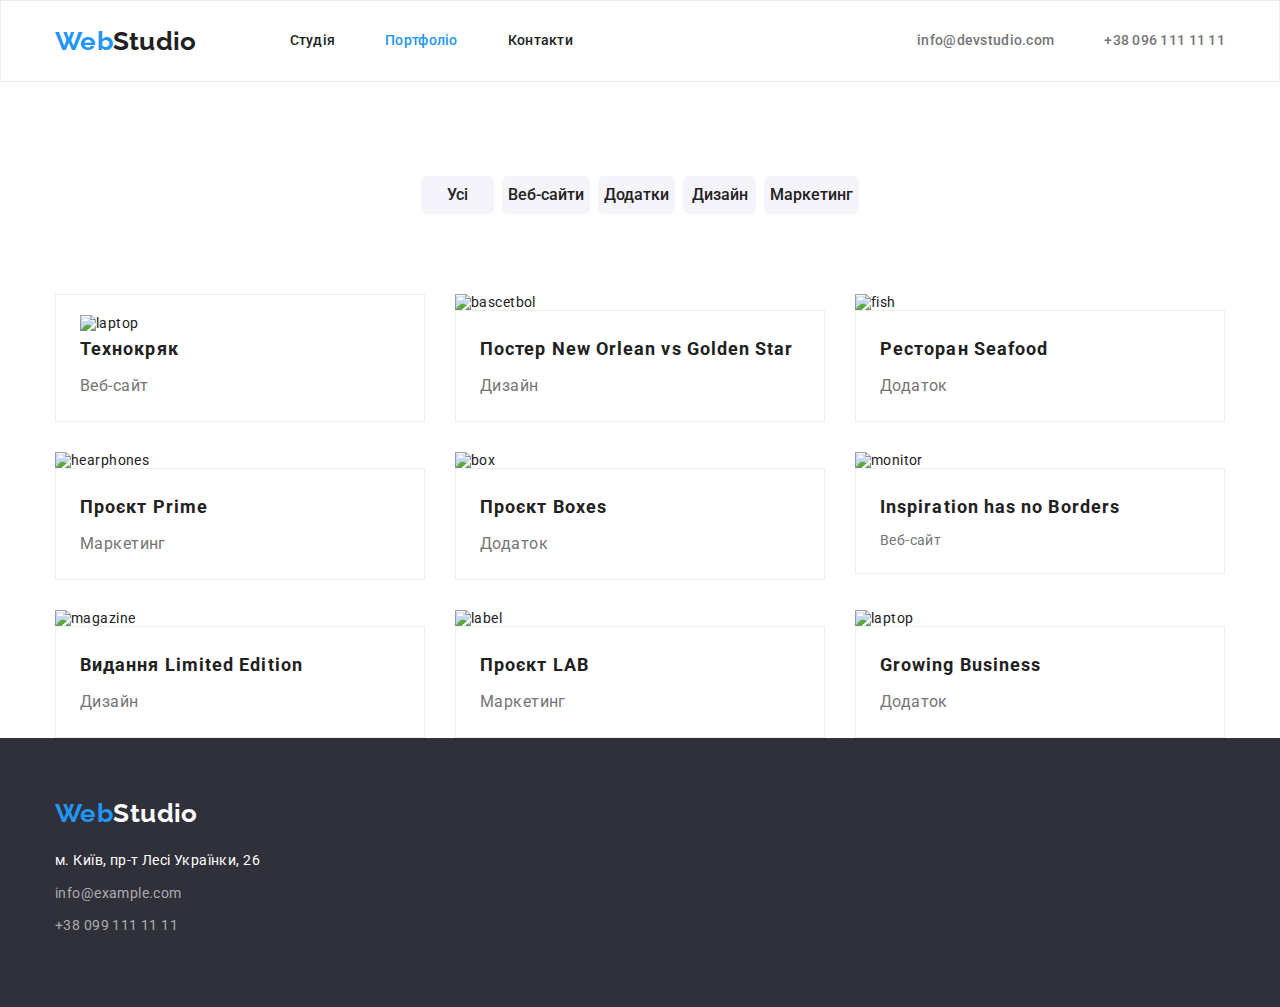
==== portfolio.html @ fbed0805 "fix portfolio, with 1 error" ====
<!DOCTYPE html>
<html lang="uk">
<head>
    <meta charset="UTF-8">
    <meta http-equiv="X-UA-Compatible" content="IE=edge">
    <meta name="viewport" content="width=device-width, initial-scale=1.0">
    <title>Студія</title>
    <link rel="preconnect" href="https://fonts.googleapis.com">
    <link rel="preconnect" href="https://fonts.gstatic.com" crossorigin>
    <link href="https://fonts.googleapis.com/css2?family=Raleway:wght@700&family=Roboto:wght@400;500;700;900&display=swap" rel="stylesheet">
    <link rel="stylesheet" href="https://cdnjs.cloudflare.com/ajax/libs/modern-normalize/1.1.0/modern-normalize.min.css">
    <link rel="stylesheet" href="./CSS/style.css">
</head>
<body>
    <!-- Шапка -->
    <header class="header"> 
        <div class="container flex">
            <nav class="nav flex">
                <!-- Логотип -->
                <a class="logo" href="./"><span class="accent">Web</span>Studio</a>
                <!-- Навігація -->
                <ul class="nav-link hidenmark hover">
                    <li class="nav-item"><a href="./index.html" class="link">Студія</a></li>
                    <li class="nav-item"><a href="./portfolio.html" class="link current">Портфоліо</a></li>
                    <li class="nav-item"><a href="порожньо" class="link">Контакти</a></li>
                </ul>
            </nav>
            <!-- Mail, Tel. -->
            <ul class="contact-link hidenmark hover">
                <li class="contact-item"><a href="mailto:info@devstudio.com" class="link">info@devstudio.com</a></li>
                <li class="contact-item"><a href="tel:+380961111111" class="link">+38 096 111 11 11</a></li>
            </ul>
        </div>
    </header>

   <!-- Основний контент -->
   <main class="main-portfolio">
        <section class="container">
            <h1 class="hiden-titles">Portfolio</h1>
            <ul class="hidenmark select-button">
                <li>
                    <button class="button pri" type="button">Усі</button>
                </li>
                <li>
                    <button class="button pri" type="button">Веб-сайти</button>
                </li>
                <li>
                    <button class="button pri" type="button">Додатки</button>
                </li>
                <li>
                    <button class="button pri" type="button">Дизайн</button>
                </li>
                <li>
                    <button class="button pri" type="button">Маркетинг</button>
                </li>
            </ul>
            <ul class="our-works hidenmark">
                <li class="works-item">
                    
                    <div class="our-works-css">
                        <img src="./images/Portfoloi1.jpg" alt="laptop" width="370" height="294">
                        <h2 class="portfolio-title">Технокряк</h2>
                        <p class="text portfolio">Веб-сайт</p>
                    </div> 
                </li>
                <li class="works-item">
                    <img src="./images/Portfoloi2.jpg" alt="bascetbol"  width="370" height="294">
                    <div class="our-works-css">
                        <h2 class="portfolio-title">Постер New Orlean vs Golden Star</h2>
                        <p class="text portfolio">Дизайн</p>
                    </div> 
                </li>
                <li class="works-item">
                    <img src="./images/Portfoloi3.jpg" alt="fish"  width="370" height="294">
                    <div class="our-works-css">
                        <h2 class="portfolio-title">Ресторан Seafood</h2>
                        <p class="text portfolio">Додаток</p>
                    </div> 
                </li>
                <li class="works-item">
                    <img src="./images/Portfoloi4.jpg" alt="hearphones"  width="370" height="294">
                    <div class="our-works-css">
                        <h2 class="portfolio-title">Проєкт Prime</h2>
                        <p class="text portfolio">Маркетинг</p>
                    </div> 
                </li>
                <li class="works-item">
                    <img src="./images/Portfoloi5.jpg" alt="box"  width="370" height="294">
                    <div class="our-works-css">
                        <h2 class="portfolio-title">Проєкт Boxes</h2>
                        <p class="text portfolio">Додаток</p>
                    </div> 
                </li>
                <li class="works-item">
                    <img src="./images/Portfoloi6.jpg" alt="monitor"  width="370" height="294">
                    <div class="our-works-css">
                        <h2 class="portfolio-title">Inspiration has no Borders</h2>
                        <p class="text">Веб-сайт</p>
                    </div> 
                </li>
                <li class="works-item">
                    <img src="./images/Portfoloi7.jpg" alt="magazine"  width="370" height="294">
                    <div class="our-works-css">
                        <h2 class="portfolio-title">Видання Limited Edition</h2>
                        <p class="text portfolio">Дизайн</p>
                    </div> 
                </li>
                <li class="works-item">
                    <img src="./images/Portfoloi8.jpg" alt="label"  width="370" height="294">
                    <div class="our-works-css">
                        <h2 class="portfolio-title">Проєкт LAB</h2>
                        <p class="text portfolio">Маркетинг</p>
                    </div> 
                </li>
                <li class="works-item">
                    <img src="./images/Portfoloi9.jpg" alt="laptop"  width="370" height="294">
                    <div class="our-works-css">
                        <h2 class="portfolio-title">Growing Business</h2>
                        <p class="text portfolio">Додаток</p>
                    </div> 
                </li>
            </ul>

        </section>
   </main>

   <!-- Підвал -->
    <footer class="footer">
        <div class="container">
            <!-- Логотип -->
            <a class="logo" href="./"><span class="accent">Web</span>Studio</a>
            <!-- Контакти -->
            <address>
                <ul class="hidenmark contactus hover">
                    <li class="contactus-item"><a href="https://www.google.com.ua/maps/place/%D0%B1%D1%83%D0%BB%D1%8C%D0%B2%D0%B0%D1%80+%D0%9B%D0%B5%D1%81%D1%96+%D0%A3%D0%BA%D1%80%D0%B0%D1%97%D0%BD%D0%BA%D0%B8,+26,+%D0%9A%D0%B8%D1%97%D0%B2,+02000/@50.4267641,30.5365434,17z/data=!4m12!1m6!3m5!1s0x40d4c9352844eb2b:0x50bd53498a7bb884!2z0KDQtdCz0ZbQvtC90LDQu9GM0L3QuNC5INGB0LXRgNCy0ZbRgdC90LjQuSDRhtC10L3RgtGAINCc0JLQoSDQsiDQmtC40ZfQstGB0YzQutGW0Lkg0L7QsdC70LDRgdGC0ZY!8m2!3d50.4267607!4d30.5387374!3m4!1s0x40d4cf0e033ecbe9:0x57a4dffefec77da0!8m2!3d50.4265807!4d30.5383858?hl=uk" class="link inmap">м. Київ, пр-т Лесі Українки, 26</a></li>
                    <li class="contactus-item"><a href="mailto:info@example.com" class="link contacts">info@example.com</a></li>
                    <li class="contactus-item end"><a href="tel:+380991111111" class="link contacts">+38 099 111 11 11</a></li>
                </ul>
            </address>
        </div>
    </footer>
   
</body>
</html>

<!-- Порожньо = для заповнення -->
---- CSS/style.css ----
:root{
    --title-color: #212121;
    --text-color: #757575;
    --accent-color: #2196F3;
    --bcg-pri-color: #2F303A;
    --bcg-sec-color: #F5F4FA;
    --bcg-thr-color: #F5F5F5
    --button-color: #000000;
    --main-wight-color: #ffffff;
    --spec-link-color: rgba(255, 255, 255, 0.6);

    --single-padding : 94px;
}




/* main styles */
body {
    color:  var(--title-color);
    background-color: var(--main-wight-color);
    font-family: 'Roboto', sans-serif ;
    font-size: 14px;
    letter-spacing: 0.03em;
    text-align: center;
}
.container {
    width: 1200px;
    padding: 0px 15px;
    margin-left: auto;
    margin-right: auto;
    /* margin-top: 0px;
    margin-bottom: 0px;     */
}
.flex {
    display: inline-flex;
    align-items: center;
}
.box:not(:last-child) {
    margin-top: 0px;
    margin-bottom: var(--single-padding);  
}
/* скинути крайні відступи */
/* body .end {
    margin-bottom: 0px;
    margin-right: 0px;
}
body .begin {
    margin-top: 0px;
    margin-left: 0px;
} */

/* special main setting */
/* прибрати крапки з li та відступи ul */
.hidenmark{
    list-style: none;

    padding: 0px;
    margin: 0px;
}
/* !Сховати hiden-titles  */
.hiden-titles {
    position: absolute;
    width: 1px;
    height: 1px;
    margin: -1px;
    border: 0;
    padding: 0;
    white-space: nowrap;
    clip-path: inset(100%);
    clip: rect(0 0 0 0);
    overflow: hidden;
  }
/* !!!!!Переробити */
[class*="title"] {
    margin-bottom: 0px;
    margin-top: 0px;
}

/* .main-home .end-block {
    margin-bottom: 0px;
}
.main-home .start-block {
    margin-top: 0px;
} */
/* !!!!!!Переробити */

/* кнопки */
.button {
    color: var(--title-color);
    background-color: var(--bcg-sec-color);
    font-family: 'Roboto', sans-serif ;
    font-weight: 700;
    font-size: 16px;
    line-height: 1.87;
    text-align: center;
    
    cursor: pointer;
    display: inline-block;
    border: none;
    border-radius: 6px;
    min-height: 38px;
    min-width: 73px;
    
}
.button.pri:hover, .button.pri:focus {
    color: var(--main-wight-color);
    background-color: var(--accent-color);
}
.button.sec {
    color: var(--main-wight-color);
    background-color: var(--accent-color);
    letter-spacing: 0.06em;
    min-width: 216px;
    min-height: 50px;
    
}


/* header */
.header {
    border: 1px solid #ECECEC ;
    }
/* logo */
.logo {
    color: var(--button-color);
    text-decoration: none;
    font-family: 'raleway', sans-serif;
    font-weight: 700;
    font-size: 26px;
    line-height: 1.19;
}
.accent {
    color: var(--accent-color)
}
.header {
    /* колір ок */
    font-weight: 500;
    font-size: 14px;
    line-height: 1.14;
    letter-spacing: 0.02em;
}
header .link {  
    color: var(--title-color);
    text-decoration: none;

    display: block;
    padding-top: 32px;
    padding-bottom: 32px;
}
.nav-link {
    display: flex;
    margin-left: 93px;
}
.nav-item + .nav-item {
    margin-left: 50px;
    /* можна замінити на li */
}
.contact-link {
    display: flex;
    margin-left: auto;
}
.contact-link .link {
    color: var(--text-color);
}
.contact-item + .contact-item {
    margin-left: 50px;
    /* можна замінити на li */
}
/* ефект наведення */
.hover .link:hover,  .hover .link:focus {
    color: var(--accent-color);
}
.hover .link.current {
    color: var(--accent-color);
}


/* hero */
.hero {
    background-color: var(--bcg-pri-color);
    letter-spacing: 0.06em;
    text-transform: uppercase;
    padding-top: 200px;
    padding-bottom: 200px;
    
}
.hero-title {
    color: var(--main-wight-color);
    font-size: 44px;
    line-height: 1.36;

    width: 696px;
    margin-bottom: 30px;
    margin-left: auto;
    margin-right: auto;
}


/* preference */
.preference {
    text-align: left;
}
.preference-coloms {
    display: flex;
    justify-content: space-between;
}
.title {
    font-weight: 700;
    font-size: 14px;
    line-height: 1.14;
    text-transform: uppercase;
}
[class*="text"] {
    color: var(--text-color);
    line-height: 1.7;

    margin-top: 0px;
    margin-bottom: 0px;
}
.preference-text {
    margin-right: 30px;
}
.single {
    padding-top: var(--single-padding);
    padding-bottom: var(--single-padding);
}


/* activity */
.main-titles {
    font-weight: 700;
    font-size: 36px;
    line-height: 1.16;
}
.activity-images {
    display: flex;
    justify-content: space-between;
    margin-top: 50px;
}


/* team */
.ourteam {
    background-color: var(--bcg-sec-color);
}
.aboutus {
    background-color: var(--main-wight-color);

    display: flex;
    justify-content: space-between;
    margin-top: 50pt;
}
.team-title {
    font-weight: 500;
    font-size: 16px;
    line-height: 1.19;
}
.teem{
    font-size: 16px;
    line-height: 1.19;
    /* в парі з text */
}


/* footer */
footer {
    background-color: var(--bcg-pri-color);
    text-align: left;
    
    padding: 60px 0px;
}
address .link {
    color: var(--main-wight-color);
    font-style: normal;
    text-decoration: none;
    line-height: 1.7;
} 
.link.contacts {
    color: var(--spec-link-color);
}
.footer .logo {
    color: var(--main-wight-color);

    display: block;
    margin-bottom: 20px;
}
.contactus-item {
    margin-bottom: 9px;
}


/* main-portfolio */
.select-button {
    display: flex;
    justify-content: center;
    column-gap: 8px;
    margin-top: 94px;
    margin-bottom: 50px;
}
.main-portfolio .button {
    font-weight: 500;
    font-size: 16px;
    line-height: 1.62;
}

.our-works {
    text-align: left;
    
    display: flex;
    flex-wrap: wrap;
}

.works-item {
    width: calc((100% - 2 * 30px) / 3);
    margin-top: 30px;
    margin-right: 30px;
    
}
.works-item:nth-child(3n) {
    margin-right: 0px;
}

.portfolio-title {
    font-size: 18px;
    line-height: 2;
    letter-spacing: 0.06em;

    margin-bottom: 4px;
}
.portfolio {
    font-size: 16px;
    line-height: 1.87;
}

/* fix by mentor*/
.our-works-css {
    padding: 20px 24px;
    border: 1px solid #EEEEEE;
    /* !!!зазор між фоткою і текстом? */
}

/* 1 перевірити марджини п і аш після виправлення
    2 перевірити марджини у лі
    3 переглянити 1 сторінку */
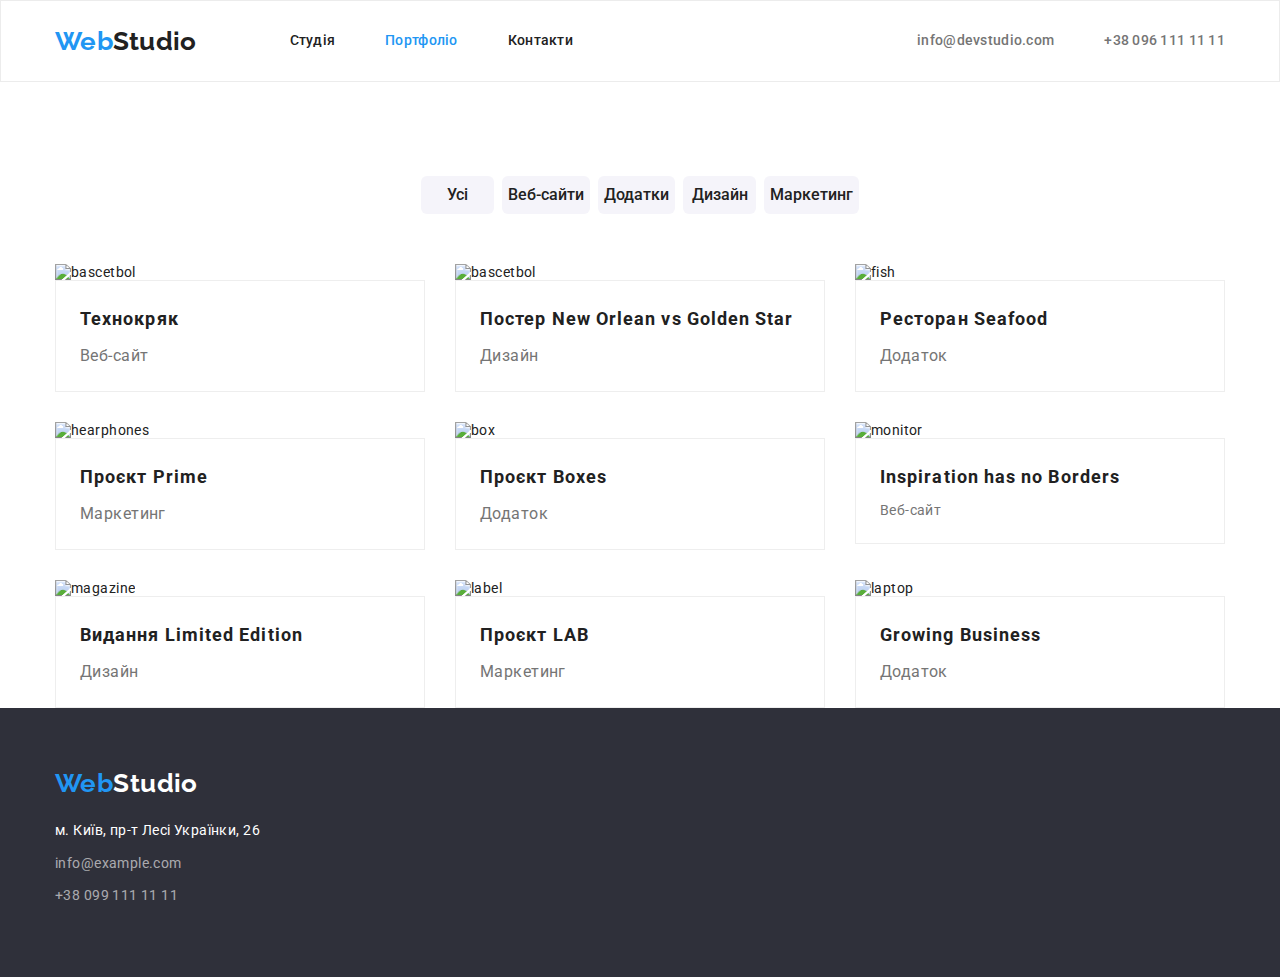
==== commit d577a6d4: "fix" ====
--- a/portfolio.html
+++ b/portfolio.html
@@ -56,9 +56,8 @@
             </ul>
             <ul class="our-works hidenmark">
                 <li class="works-item">
-                    
+                    <img src="./images/Portfoloi1.jpg" alt="bascetbol"  width="370" height="294">
                     <div class="our-works-css">
-                        <img src="./images/Portfoloi1.jpg" alt="laptop" width="370" height="294">
                         <h2 class="portfolio-title">Технокряк</h2>
                         <p class="text portfolio">Веб-сайт</p>
                     </div> 
--- a/CSS/style.css
+++ b/CSS/style.css
@@ -210,6 +210,7 @@
     font-size: 14px;
     line-height: 1.14;
     text-transform: uppercase;
+    margin-bottom: 10px;
 }
 [class*="text"] {
     color: var(--text-color);
@@ -310,17 +311,22 @@
     display: flex;
     flex-wrap: wrap;
 }
-
+/* Сітка */
 .works-item {
     width: calc((100% - 2 * 30px) / 3);
+}
+.works-item:not(:nth-child(3n)) {
+    margin-right: 30px;
+}
+.works-item:not(:nth-child(-n+3)) {
     margin-top: 30px;
-    margin-right: 30px;
-    
-}
-.works-item:nth-child(3n) {
-    margin-right: 0px;
-}
-
+}
+
+/* .portfolio-image {
+    display: block;
+    max-width: 100%;
+    height: auto;
+} */
 .portfolio-title {
     font-size: 18px;
     line-height: 2;
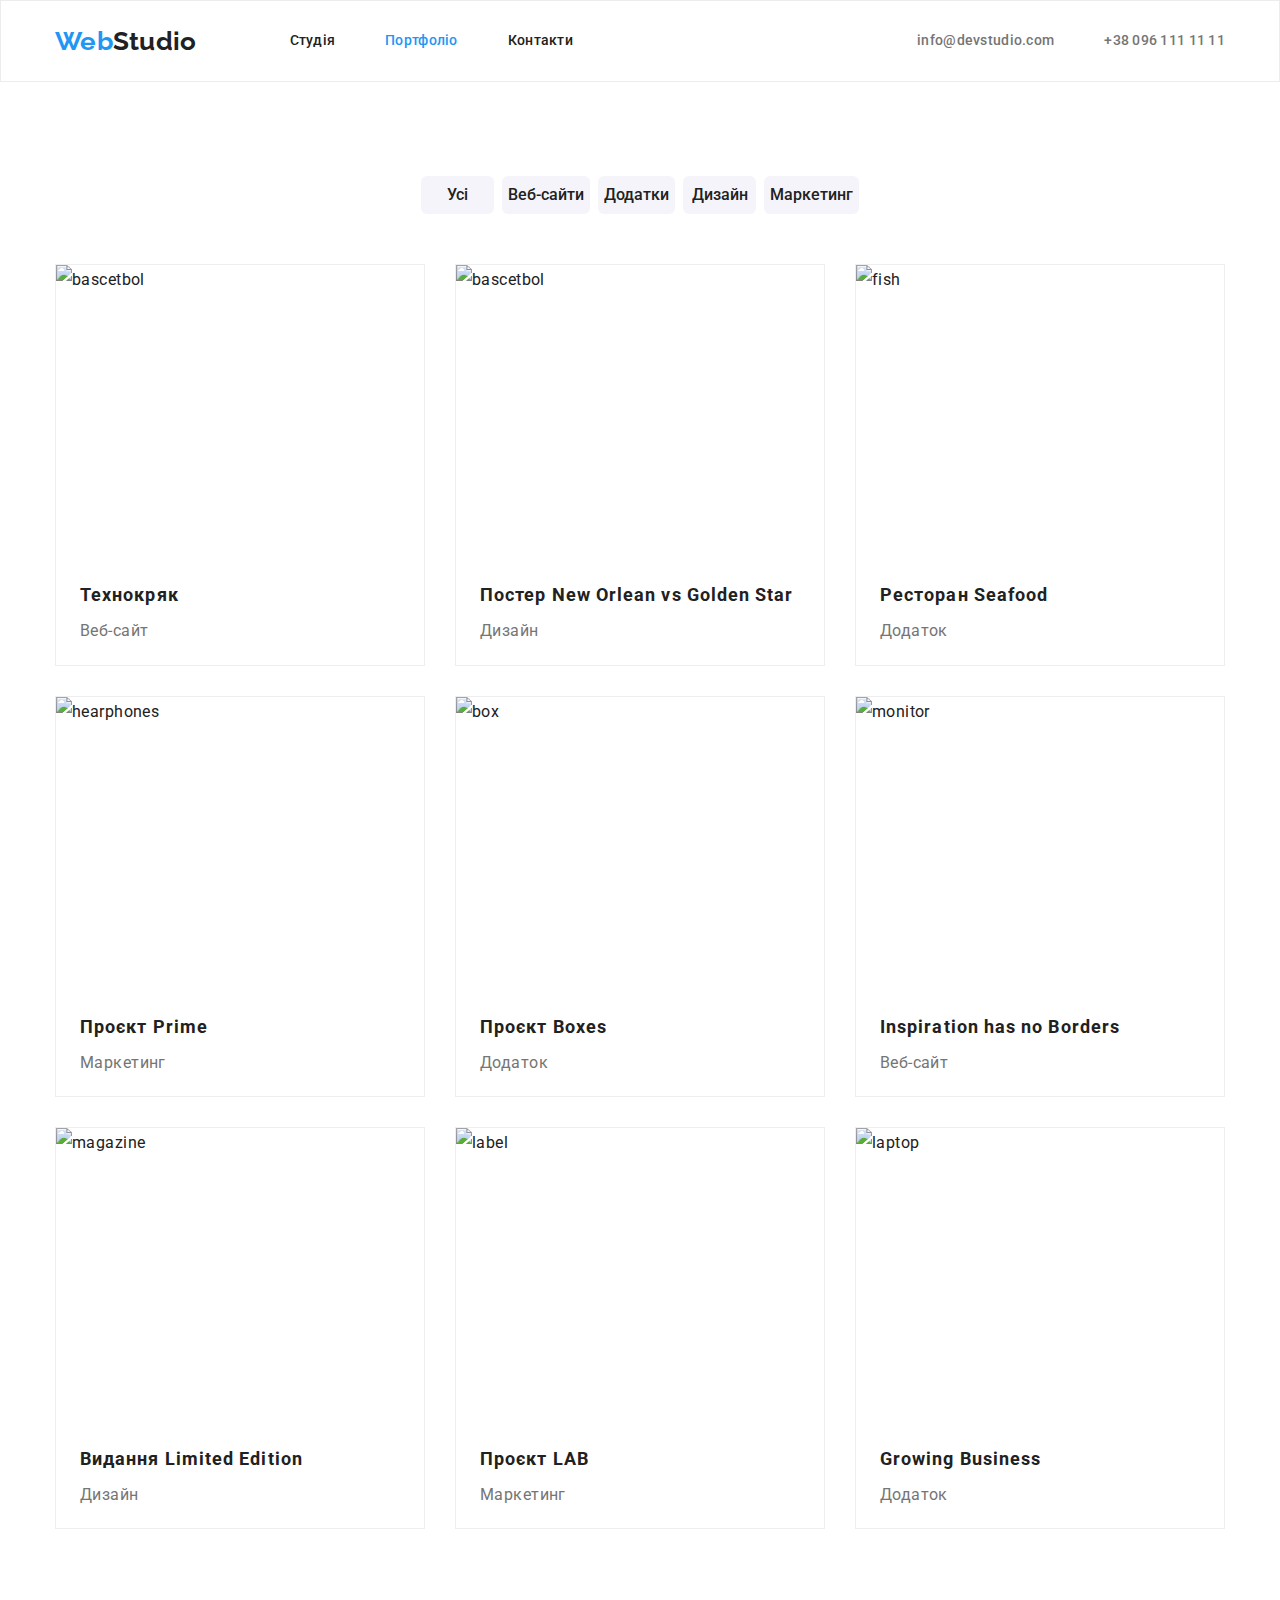
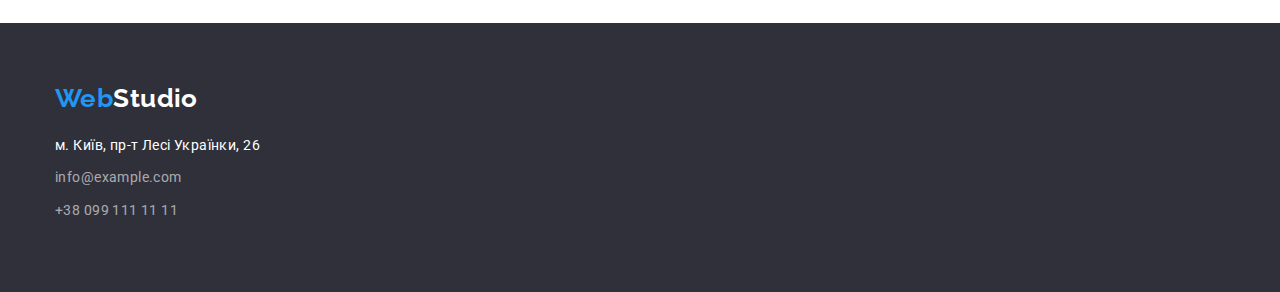
==== commit ff8693ff: "fix homework3" ====
--- a/portfolio.html
+++ b/portfolio.html
@@ -35,91 +35,92 @@
 
    <!-- Основний контент -->
    <main class="main-portfolio">
-        <section class="container">
-            <h1 class="hiden-titles">Portfolio</h1>
-            <ul class="hidenmark select-button">
-                <li>
-                    <button class="button pri" type="button">Усі</button>
-                </li>
-                <li>
-                    <button class="button pri" type="button">Веб-сайти</button>
-                </li>
-                <li>
-                    <button class="button pri" type="button">Додатки</button>
-                </li>
-                <li>
-                    <button class="button pri" type="button">Дизайн</button>
-                </li>
-                <li>
-                    <button class="button pri" type="button">Маркетинг</button>
-                </li>
-            </ul>
-            <ul class="our-works hidenmark">
-                <li class="works-item">
-                    <img src="./images/Portfoloi1.jpg" alt="bascetbol"  width="370" height="294">
-                    <div class="our-works-css">
-                        <h2 class="portfolio-title">Технокряк</h2>
-                        <p class="text portfolio">Веб-сайт</p>
-                    </div> 
-                </li>
-                <li class="works-item">
-                    <img src="./images/Portfoloi2.jpg" alt="bascetbol"  width="370" height="294">
-                    <div class="our-works-css">
-                        <h2 class="portfolio-title">Постер New Orlean vs Golden Star</h2>
-                        <p class="text portfolio">Дизайн</p>
-                    </div> 
-                </li>
-                <li class="works-item">
-                    <img src="./images/Portfoloi3.jpg" alt="fish"  width="370" height="294">
-                    <div class="our-works-css">
-                        <h2 class="portfolio-title">Ресторан Seafood</h2>
-                        <p class="text portfolio">Додаток</p>
-                    </div> 
-                </li>
-                <li class="works-item">
-                    <img src="./images/Portfoloi4.jpg" alt="hearphones"  width="370" height="294">
-                    <div class="our-works-css">
-                        <h2 class="portfolio-title">Проєкт Prime</h2>
-                        <p class="text portfolio">Маркетинг</p>
-                    </div> 
-                </li>
-                <li class="works-item">
-                    <img src="./images/Portfoloi5.jpg" alt="box"  width="370" height="294">
-                    <div class="our-works-css">
-                        <h2 class="portfolio-title">Проєкт Boxes</h2>
-                        <p class="text portfolio">Додаток</p>
-                    </div> 
-                </li>
-                <li class="works-item">
-                    <img src="./images/Portfoloi6.jpg" alt="monitor"  width="370" height="294">
-                    <div class="our-works-css">
-                        <h2 class="portfolio-title">Inspiration has no Borders</h2>
-                        <p class="text">Веб-сайт</p>
-                    </div> 
-                </li>
-                <li class="works-item">
-                    <img src="./images/Portfoloi7.jpg" alt="magazine"  width="370" height="294">
-                    <div class="our-works-css">
-                        <h2 class="portfolio-title">Видання Limited Edition</h2>
-                        <p class="text portfolio">Дизайн</p>
-                    </div> 
-                </li>
-                <li class="works-item">
-                    <img src="./images/Portfoloi8.jpg" alt="label"  width="370" height="294">
-                    <div class="our-works-css">
-                        <h2 class="portfolio-title">Проєкт LAB</h2>
-                        <p class="text portfolio">Маркетинг</p>
-                    </div> 
-                </li>
-                <li class="works-item">
-                    <img src="./images/Portfoloi9.jpg" alt="laptop"  width="370" height="294">
-                    <div class="our-works-css">
-                        <h2 class="portfolio-title">Growing Business</h2>
-                        <p class="text portfolio">Додаток</p>
-                    </div> 
-                </li>
-            </ul>
-
+        <section class="portfolio">
+            <div class="container">
+                <h1 class="hiden-titles">Portfolio</h1>
+                <ul class="hidenmark select-button">
+                    <li>
+                        <button class="button pri" type="button">Усі</button>
+                    </li>
+                    <li>
+                        <button class="button pri" type="button">Веб-сайти</button>
+                    </li>
+                    <li>
+                        <button class="button pri" type="button">Додатки</button>
+                    </li>
+                    <li>
+                        <button class="button pri" type="button">Дизайн</button>
+                    </li>
+                    <li>
+                        <button class="button pri" type="button">Маркетинг</button>
+                    </li>
+                </ul>
+                <ul class="our-works hidenmark">
+                    <li class="works-item">
+                        <img class="portfolio-image" src="./images/Portfoloi1.jpg" alt="bascetbol"  width="370" height="294">
+                        <div class="our-works-css">
+                            <h2 class="portfolio-title">Технокряк</h2>
+                            <p class="text-portfolio">Веб-сайт</p>
+                        </div> 
+                    </li>
+                    <li class="works-item">
+                        <img class="portfolio-image" src="./images/Portfoloi2.jpg" alt="bascetbol"  width="370" height="294">
+                        <div class="our-works-css">
+                            <h2 class="portfolio-title">Постер New Orlean vs Golden Star</h2>
+                            <p class="text-portfolio">Дизайн</p>
+                        </div> 
+                    </li>
+                    <li class="works-item">
+                        <img class="portfolio-image" src="./images/Portfoloi3.jpg" alt="fish"  width="370" height="294">
+                        <div class="our-works-css">
+                            <h2 class="portfolio-title">Ресторан Seafood</h2>
+                            <p class="text-portfolio">Додаток</p>
+                        </div> 
+                    </li>
+                    <li class="works-item">
+                        <img class="portfolio-image" src="./images/Portfoloi4.jpg" alt="hearphones"  width="370" height="294">
+                        <div class="our-works-css">
+                            <h2 class="portfolio-title">Проєкт Prime</h2>
+                            <p class="text-portfolio">Маркетинг</p>
+                        </div> 
+                    </li>
+                    <li class="works-item">
+                        <img class="portfolio-image" src="./images/Portfoloi5.jpg" alt="box"  width="370" height="294">
+                        <div class="our-works-css">
+                            <h2 class="portfolio-title">Проєкт Boxes</h2>
+                            <p class="text-portfolio">Додаток</p>
+                        </div> 
+                    </li>
+                    <li class="works-item">
+                        <img class="portfolio-image" src="./images/Portfoloi6.jpg" alt="monitor"  width="370" height="294">
+                        <div class="our-works-css">
+                            <h2 class="portfolio-title">Inspiration has no Borders</h2>
+                            <p class="text-portfolio">Веб-сайт</p>
+                        </div> 
+                    </li>
+                    <li class="works-item">
+                        <img class="portfolio-image" src="./images/Portfoloi7.jpg" alt="magazine"  width="370" height="294">
+                        <div class="our-works-css">
+                            <h2 class="portfolio-title">Видання Limited Edition</h2>
+                            <p class="text-portfolio">Дизайн</p>
+                        </div> 
+                    </li>
+                    <li class="works-item">
+                        <img class="portfolio-image" src="./images/Portfoloi8.jpg" alt="label"  width="370" height="294">
+                        <div class="our-works-css">
+                            <h2 class="portfolio-title">Проєкт LAB</h2>
+                            <p class="text-portfolio">Маркетинг</p>
+                        </div> 
+                    </li>
+                    <li class="works-item">
+                        <img class="portfolio-image" src="./images/Portfoloi9.jpg" alt="laptop"  width="370" height="294">
+                        <div class="our-works-css">
+                            <h2 class="portfolio-title">Growing Business</h2>
+                            <p class="text-portfolio">Додаток</p>
+                        </div> 
+                    </li>
+                </ul>
+            </div>
         </section>
    </main>
 
--- a/CSS/style.css
+++ b/CSS/style.css
@@ -9,7 +9,7 @@
     --main-wight-color: #ffffff;
     --spec-link-color: rgba(255, 255, 255, 0.6);
 
-    --single-padding : 94px;
+    --main-padding : 94px;
 }
 
 
@@ -29,17 +29,16 @@
     padding: 0px 15px;
     margin-left: auto;
     margin-right: auto;
-    /* margin-top: 0px;
-    margin-bottom: 0px;     */
+}
+.preference, .activity, .ourteam, .portfolio {
+    padding-top: var(--main-padding);
+    padding-bottom: var(--main-padding);
 }
 .flex {
     display: inline-flex;
     align-items: center;
 }
-.box:not(:last-child) {
-    margin-top: 0px;
-    margin-bottom: var(--single-padding);  
-}
+
 /* скинути крайні відступи */
 /* body .end {
     margin-bottom: 0px;
@@ -70,20 +69,18 @@
     clip-path: inset(100%);
     clip: rect(0 0 0 0);
     overflow: hidden;
-  }
-/* !!!!!Переробити */
+}
+/* обнулення заголовків */
 [class*="title"] {
     margin-bottom: 0px;
     margin-top: 0px;
 }
-
-/* .main-home .end-block {
-    margin-bottom: 0px;
-}
-.main-home .start-block {
-    margin-top: 0px;
-} */
-/* !!!!!!Переробити */
+/* обнулення img відступу */
+[class*="image"] {
+    display: block;
+    max-width: 100%;
+    height: auto;
+}
 
 /* кнопки */
 .button {
@@ -134,7 +131,6 @@
     color: var(--accent-color)
 }
 .header {
-    /* колір ок */
     font-weight: 500;
     font-size: 14px;
     line-height: 1.14;
@@ -180,7 +176,7 @@
 .hero {
     background-color: var(--bcg-pri-color);
     letter-spacing: 0.06em;
-    text-transform: uppercase;
+    
     padding-top: 200px;
     padding-bottom: 200px;
     
@@ -189,6 +185,7 @@
     color: var(--main-wight-color);
     font-size: 44px;
     line-height: 1.36;
+    text-transform: uppercase;
 
     width: 696px;
     margin-bottom: 30px;
@@ -203,15 +200,17 @@
 }
 .preference-coloms {
     display: flex;
-    justify-content: space-between;
-}
-.title {
+    /* justify-content: space-between; */
+}
+.preference-title {
     font-weight: 700;
     font-size: 14px;
     line-height: 1.14;
     text-transform: uppercase;
+    
     margin-bottom: 10px;
 }
+/* оформлення і скидання параграфів */
 [class*="text"] {
     color: var(--text-color);
     line-height: 1.7;
@@ -219,48 +218,66 @@
     margin-top: 0px;
     margin-bottom: 0px;
 }
-.preference-text {
-    margin-right: 30px;
-}
-.single {
-    padding-top: var(--single-padding);
-    padding-bottom: var(--single-padding);
+.preference-item:not(:last-child) {
+    padding-right: 30px;
 }
 
 
 /* activity */
+.activity {
+    padding-top: 0px;
+}
 .main-titles {
     font-weight: 700;
     font-size: 36px;
     line-height: 1.16;
 }
-.activity-images {
+.activity-coloms {
     display: flex;
     justify-content: space-between;
     margin-top: 50px;
 }
+/* .activity-image {
+    display: block;
+    max-width: 100%;
+    height: auto;
+} */
 
 
 /* team */
 .ourteam {
     background-color: var(--bcg-sec-color);
 }
-.aboutus {
-    background-color: var(--main-wight-color);
-
+.ourteam-coloms {
     display: flex;
     justify-content: space-between;
     margin-top: 50pt;
 }
+.team-item {
+    border: 1px solid #EEEEEE;
+}
+/* .team-image {
+    display: block;
+    max-width: 100%;
+    height: auto;
+} */
+.ourteam-css {
+    background-color: var(--main-wight-color);
+
+    padding-bottom: 30px;
+    padding-top: 30px;
+    
+}
 .team-title {
     font-weight: 500;
     font-size: 16px;
     line-height: 1.19;
-}
-.teem{
+
+    margin-bottom: 10px;
+}
+.teem-text{
     font-size: 16px;
     line-height: 1.19;
-    /* в парі з text */
 }
 
 
@@ -296,7 +313,6 @@
     display: flex;
     justify-content: center;
     column-gap: 8px;
-    margin-top: 94px;
     margin-bottom: 50px;
 }
 .main-portfolio .button {
@@ -314,6 +330,7 @@
 /* Сітка */
 .works-item {
     width: calc((100% - 2 * 30px) / 3);
+    border: 1px solid #EEEEEE;
 }
 .works-item:not(:nth-child(3n)) {
     margin-right: 30px;
@@ -342,7 +359,7 @@
 /* fix by mentor*/
 .our-works-css {
     padding: 20px 24px;
-    border: 1px solid #EEEEEE;
+    
     /* !!!зазор між фоткою і текстом? */
 }
 
